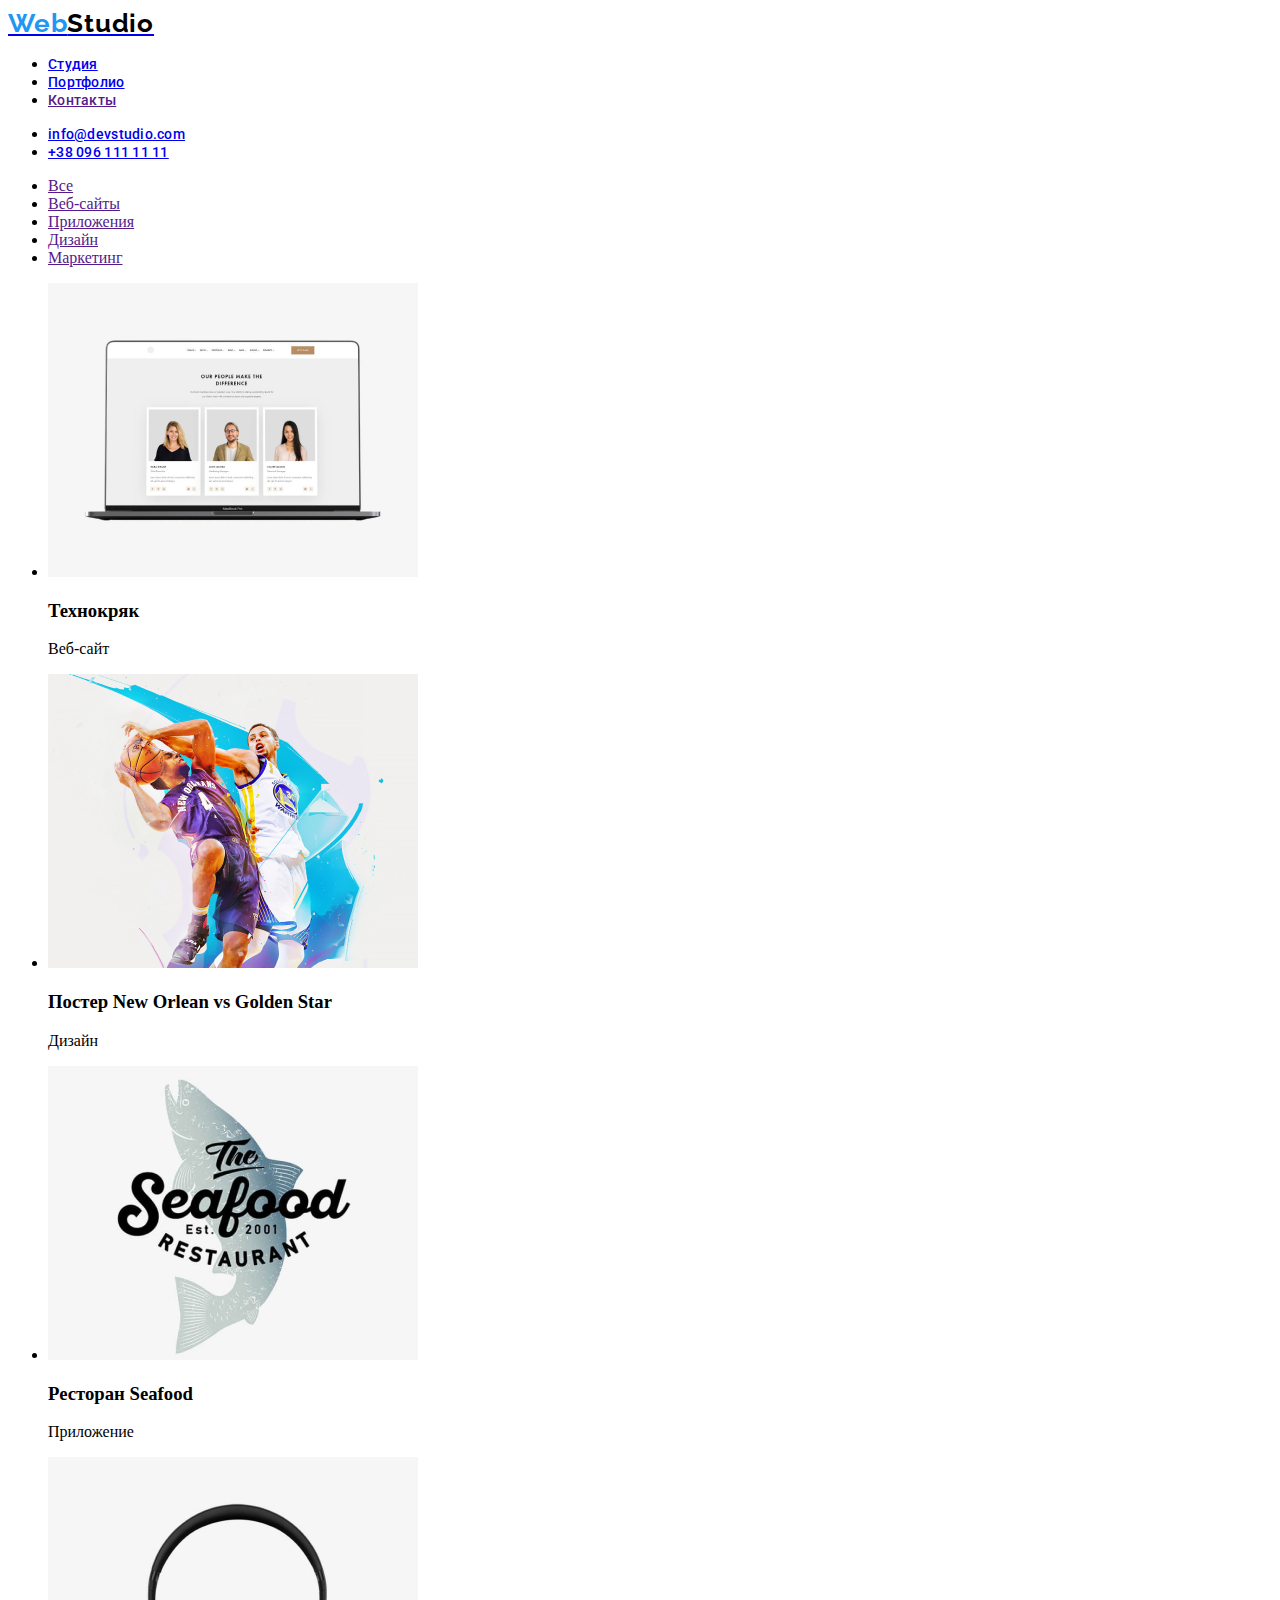
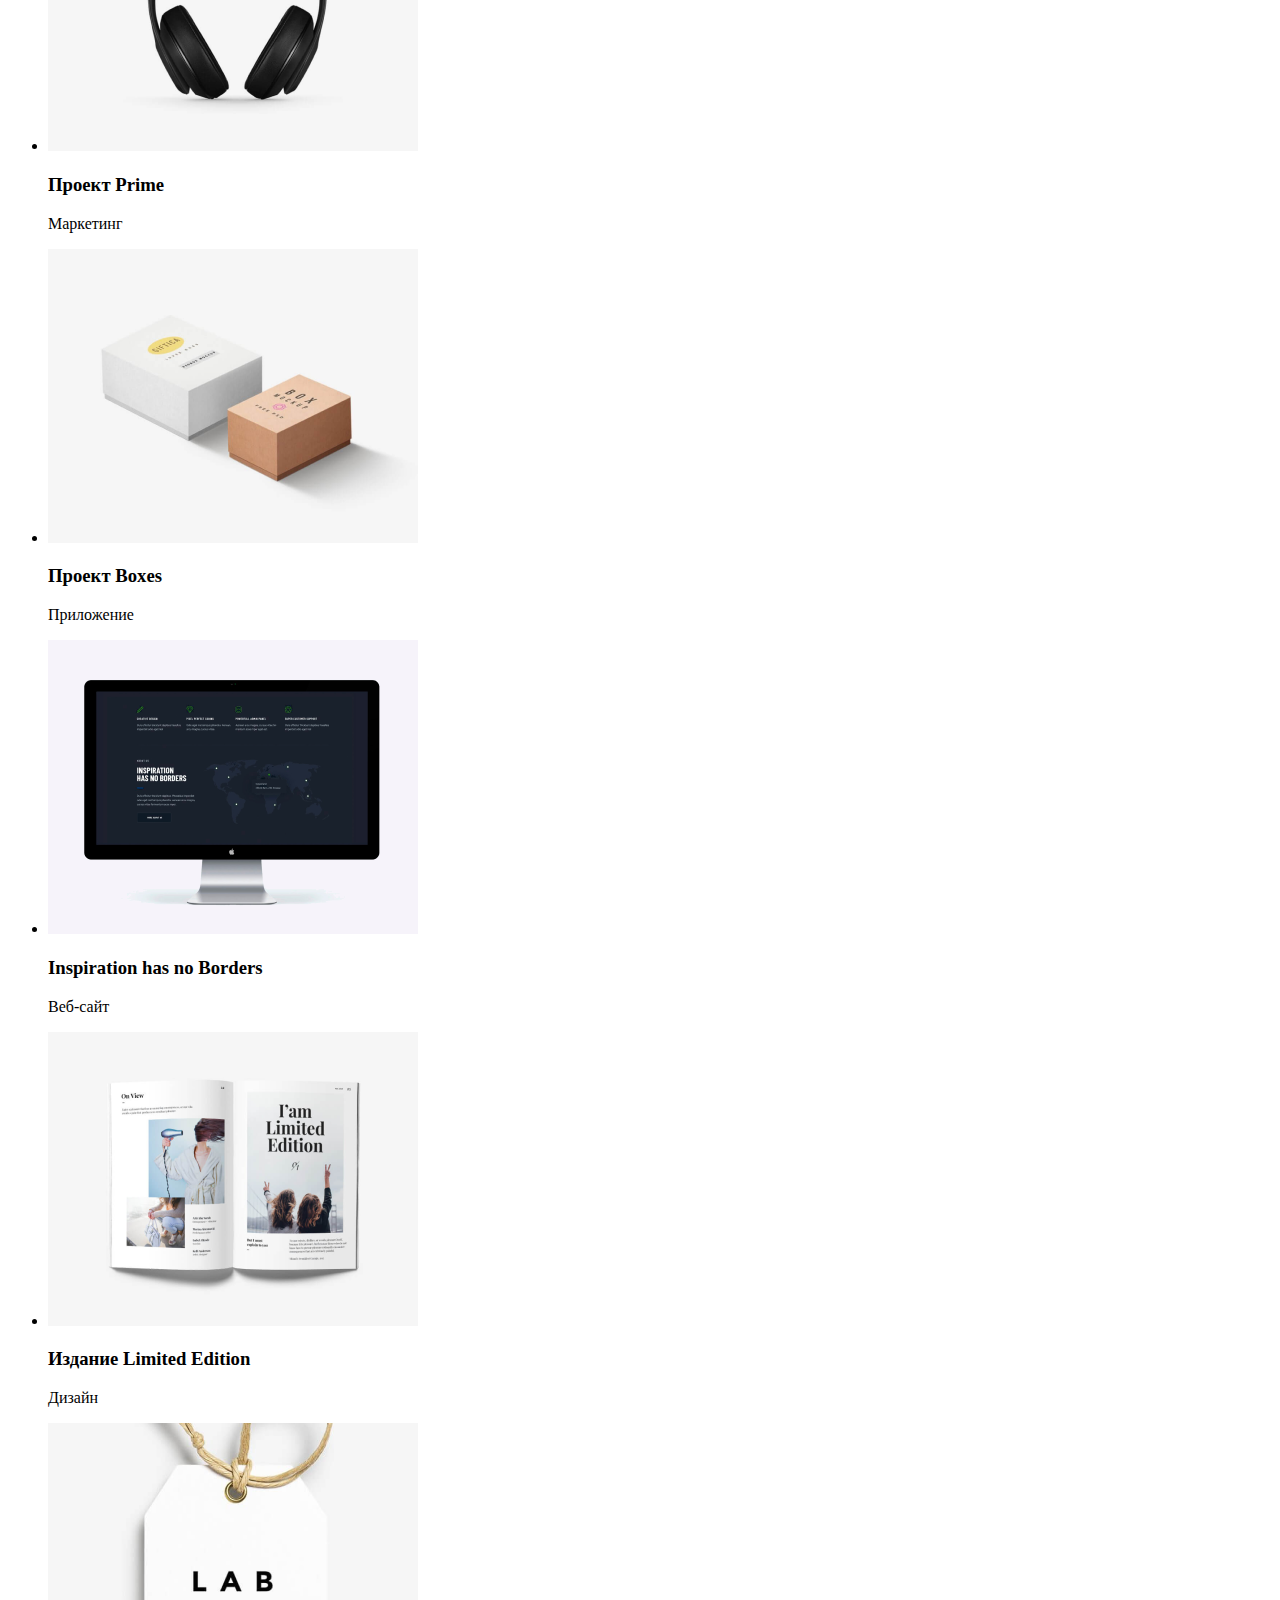
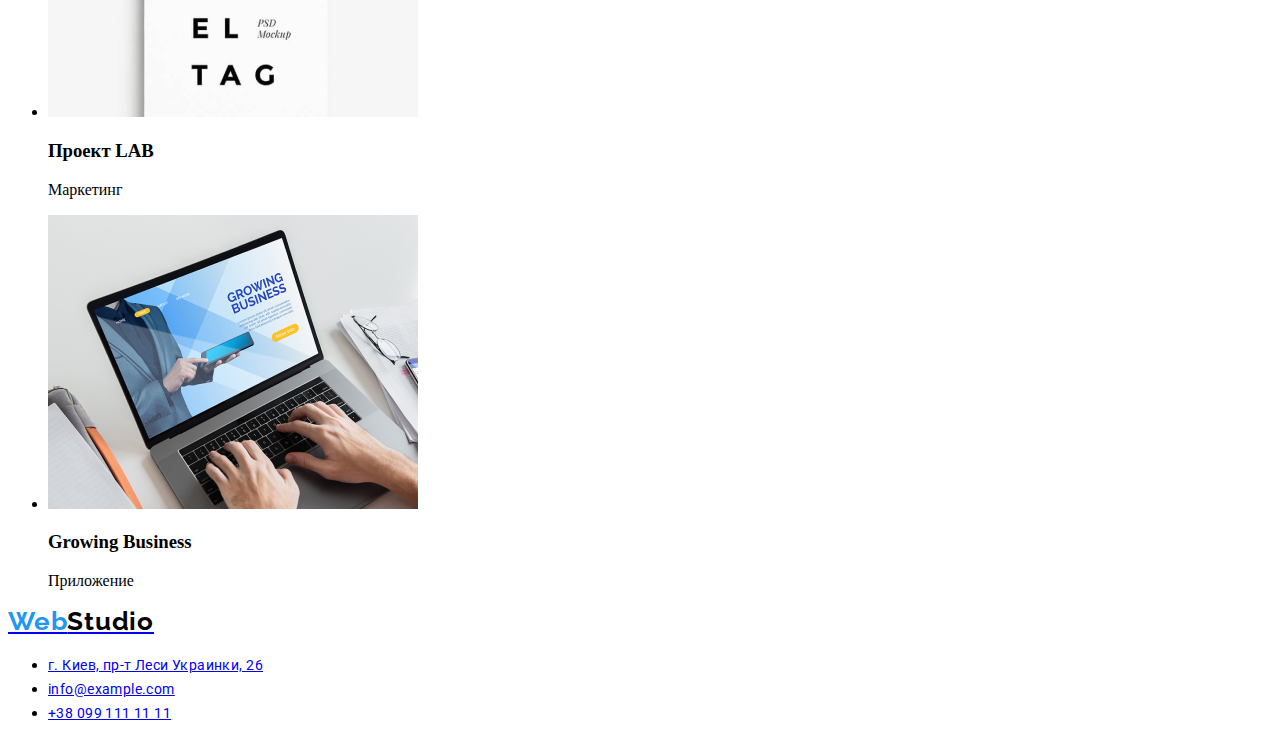
==== portfolio.html @ 630f838e "portfolio" ====
<!DOCTYPE html>
<html lang="ru">
<head>
    <meta charset="UTF-8">
    <meta name="viewport" content="width=device-width, initial-scale=1.0">
    <title>WebStudio</title>
    <link rel="preconnect" href="https://fonts.gstatic.com">
   <link href="https://fonts.googleapis.com/css2?family=Raleway:wght@700&family=Roboto:wght@400;500;700;900&display=swap" rel="stylesheet">
   <link rel="stylesheet" href="./css/styles.css">
</head>
<body>
    <!--HEADER-->
    <header class="header">
    <nav class="navigation">
         <a class="logo" href="/" aria-label="site logo"><span class="start_name">Web</span><span class="finish_name">Studio</span></a>
         <ul class="navigation_list">
            <li class="navigation_list_item">
                <a class="navigation_list_link" href="http://127.0.0.1:5500/index.html">Студия</a> 
            </li>
            <li class="navigation_list_item">
                <a class="navigation_list_link" href="http://127.0.0.1:5500/portfolio.html">Портфолио</a> 
            </li>
            <li class="navigation_list_item">
                <a class="navigation_list_link" href="">Контакты</a>
            </li>
        </ul> 
    </nav>
    <address class="address"> 
        <ul>
         <li>
            <a class="header_contact" href="mailto:info@devstudio.com">info@devstudio.com</a>
          </li>
           <li>
            <a class="header_contact" href="tel:+380961111111">+38 096 111 11 11</a>
           </li>
           </ul>
          </address>
        </header>
 <!-- Hero -->
 <main>
     <section>
         <ul>
             <li>
                 <a href="" >Все</a>
             </li>
             <li>
                 <a href="" >Веб-сайты</a>
             </li>
             <li>
                 <a href="" >Приложения</a>
             </li>
             <li>
                 <a href="" >Дизайн</a>
             </li>
             <li>
                 <a href="" >Маркетинг</a>
             </li>
         </ul>
     </section>
     <section>
         <ul>
             <li>
                 <img src="./portfolio.img/laptop.png">
                 <h3>Технокряк</h3>
                 <p>Веб-сайт</p>
             </li>
             <li>
                 <img src="./portfolio.img/men.png">
                 <h3>Постер New Orlean vs Golden Star</h3>
                 <p>Дизайн</p>
             </li>
             <li>
                 <img src="./portfolio.img/fish.png">
                 <h3>Ресторан Seafood</h3>
                 <p>Приложение</p>
             </li>
             <li>
                 <img src="./portfolio.img/headphone.png">
                 <h3>Проект Prime</h3>
                 <p>Маркетинг</p>
             </li>
             <li>
                 <img src="./portfolio.img/boxes.png">
                 <h3>Проект Boxes</h3>
                 <p>Приложение</p>
             </li>
             <li>
                 <img src="./portfolio.img/tv.png">
                 <h3>Inspiration has no Borders</h3>
                 <p>Веб-сайт</p>
             </li>
             <li>
                 <img src="./portfolio.img/book.png">
                 <h3>Издание Limited Edition</h3>
                 <p>Дизайн</p>
             </li>
             <li>
                 <img src="./portfolio.img/label.png">
                 <h3>Проект LAB</h3>
                 <p>Маркетинг</p>
             </li>
             <li>
                 <img src="./portfolio.img/laptop_hands.png">
                 <h3>Growing Business</h3>
                 <p>Приложение</p>
             </li>
         </ul>
     </section>
 </main> 
 <!--FOOTER--> 
 <footer>
    <a class="logo" href="/" aria-label="site logo"><span class="start_name">Web</span><span class="finish_name">Studio</span></a>
    <address>
        <ul>
            <li>
             <a class="location" href="https://goo.gl/maps/A77KoB1hNkbxBYEm7" target="_blank">г. Киев, пр-т Леси Украинки, 26</a>
            </li>
            <li>
            <a class="footer_contact" href="mailto:info@example.com">info@example.com</a>
            </li>
            <li>
            <a class="footer_contact" href="tel:+380991111111">+38 099 111 11 11</a>
            </li>
        </ul>
    </address>
 </footer>      
</body>
</html>
---- css/styles.css ----
:root {
    --accent-color: #2196F3;
}

/*==========header==========*/

.logo {
    font-family: 'Raleway', sans-serif;
font-weight: bold;
font-size: 26px;
line-height: 31px;
letter-spacing: 0.03em; 
} 
.start_name {
 color: #2196F3;
}
.finish_name {
    color: black;
}
.navigation_list_link {
    font-family: 'Roboto', sans-serif;
font-style: normal;
font-weight: 500;
font-size: 14px;
line-height: 16px;
letter-spacing: 0.02em;
}
.navigation_list_link:hover,
.navigation_list_link:focus {
    color: var(--accent-color);
}

.header_contact {
    font-family: 'Roboto', sans-serif;
font-weight: 500;
font-size: 14px;
line-height: 16px;
letter-spacing: 0.02em;
}
.header_contact:hover,
.header_contact:focus {
    color: var(--accent-color);
}
.address {
    font-style: normal;
}

/*==========end-header==========*/
/*==========hero==========*/

.target{
    font-family: 'Roboto', sans-serif;
font-style: normal;
font-weight: 900;
font-size: 44px;
line-height: 60px;
text-align: center;
letter-spacing: 0.06em;
text-transform: uppercase;
/* color: #FFFFFF; */
}

.modal_btn {
    font-family: 'Roboto', sans-serif;
font-style: normal;
font-weight: bold;
font-size: 16px;
line-height: 30px;
display: flex;
align-items: center;
text-align: center;
letter-spacing: 0.06em;
 color: white;
}

/*==========end-hero==========*/
/*==========about==========*/

.strengths {
    font-family: 'Roboto', sans-serif;
font-style: normal;
font-weight: bold;
font-size: 14px;
line-height: 16px;
letter-spacing: 0.03em;
text-transform: uppercase;
color: #212121;
}
.strengths_description {
    font-family: 'Roboto', sans-serif;
font-style: normal;
font-weight: normal;
font-size: 14px;
line-height: 24px;
letter-spacing: 0.03em;
color: #757575;
}

/*==========end-about==========*/
/*==========our-team==========*/

.our_work, 
.our_team
{
    font-family: 'Roboto', sans-serif;
font-style: normal;
font-weight: bold;
font-size: 36px;
line-height: 42px;
text-align: center;
letter-spacing: 0.03em;
color: #212121;
}
.person_name {
    font-family: 'Roboto', sans-serif;
font-style: normal;
font-weight: 500;
font-size: 16px;
line-height: 19px;
text-align: center;
letter-spacing: 0.03em;
color: #212121;
}
.position {
    font-family: 'Roboto', sans-serif;
font-style: normal;
font-weight: normal;
font-size: 16px;
line-height: 19px;
text-align: center;
letter-spacing: 0.03em;
color: #757575;
}

/*==========end-our-team==========*/
/*==========contact-information==========*/

.location {
    font-family: 'Roboto', sans-serif;
font-style: normal;
font-weight: normal;
font-size: 14px;
line-height: 24px;
letter-spacing: 0.03em;
/* color: #FFFFFF; */
}
.footer_contact {
    font-family: 'Roboto', sans-serif;
font-style: normal;
font-weight: normal;
font-size: 14px;
line-height: 24px;
letter-spacing: 0.03em;
/* color: rgba(255, 255, 255, 0.6); */
}

/*==========end-contact-information==========*/
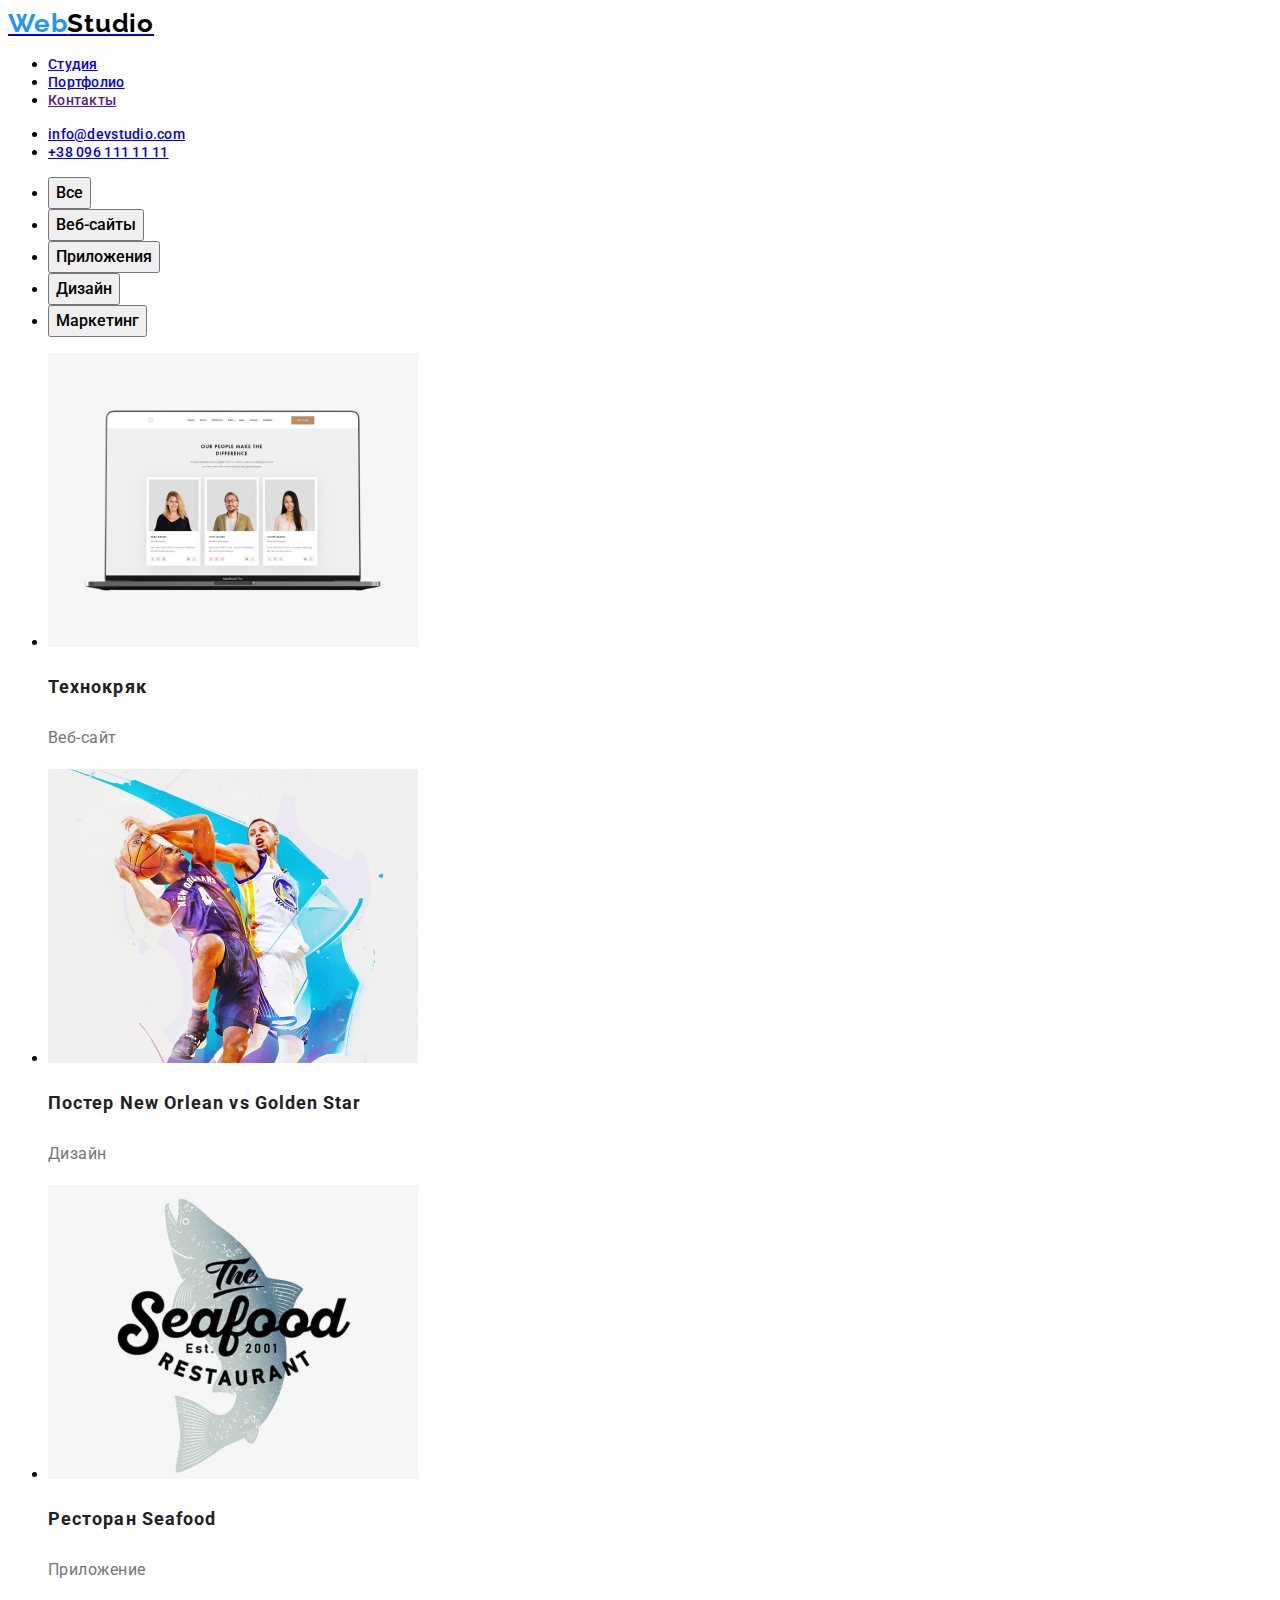
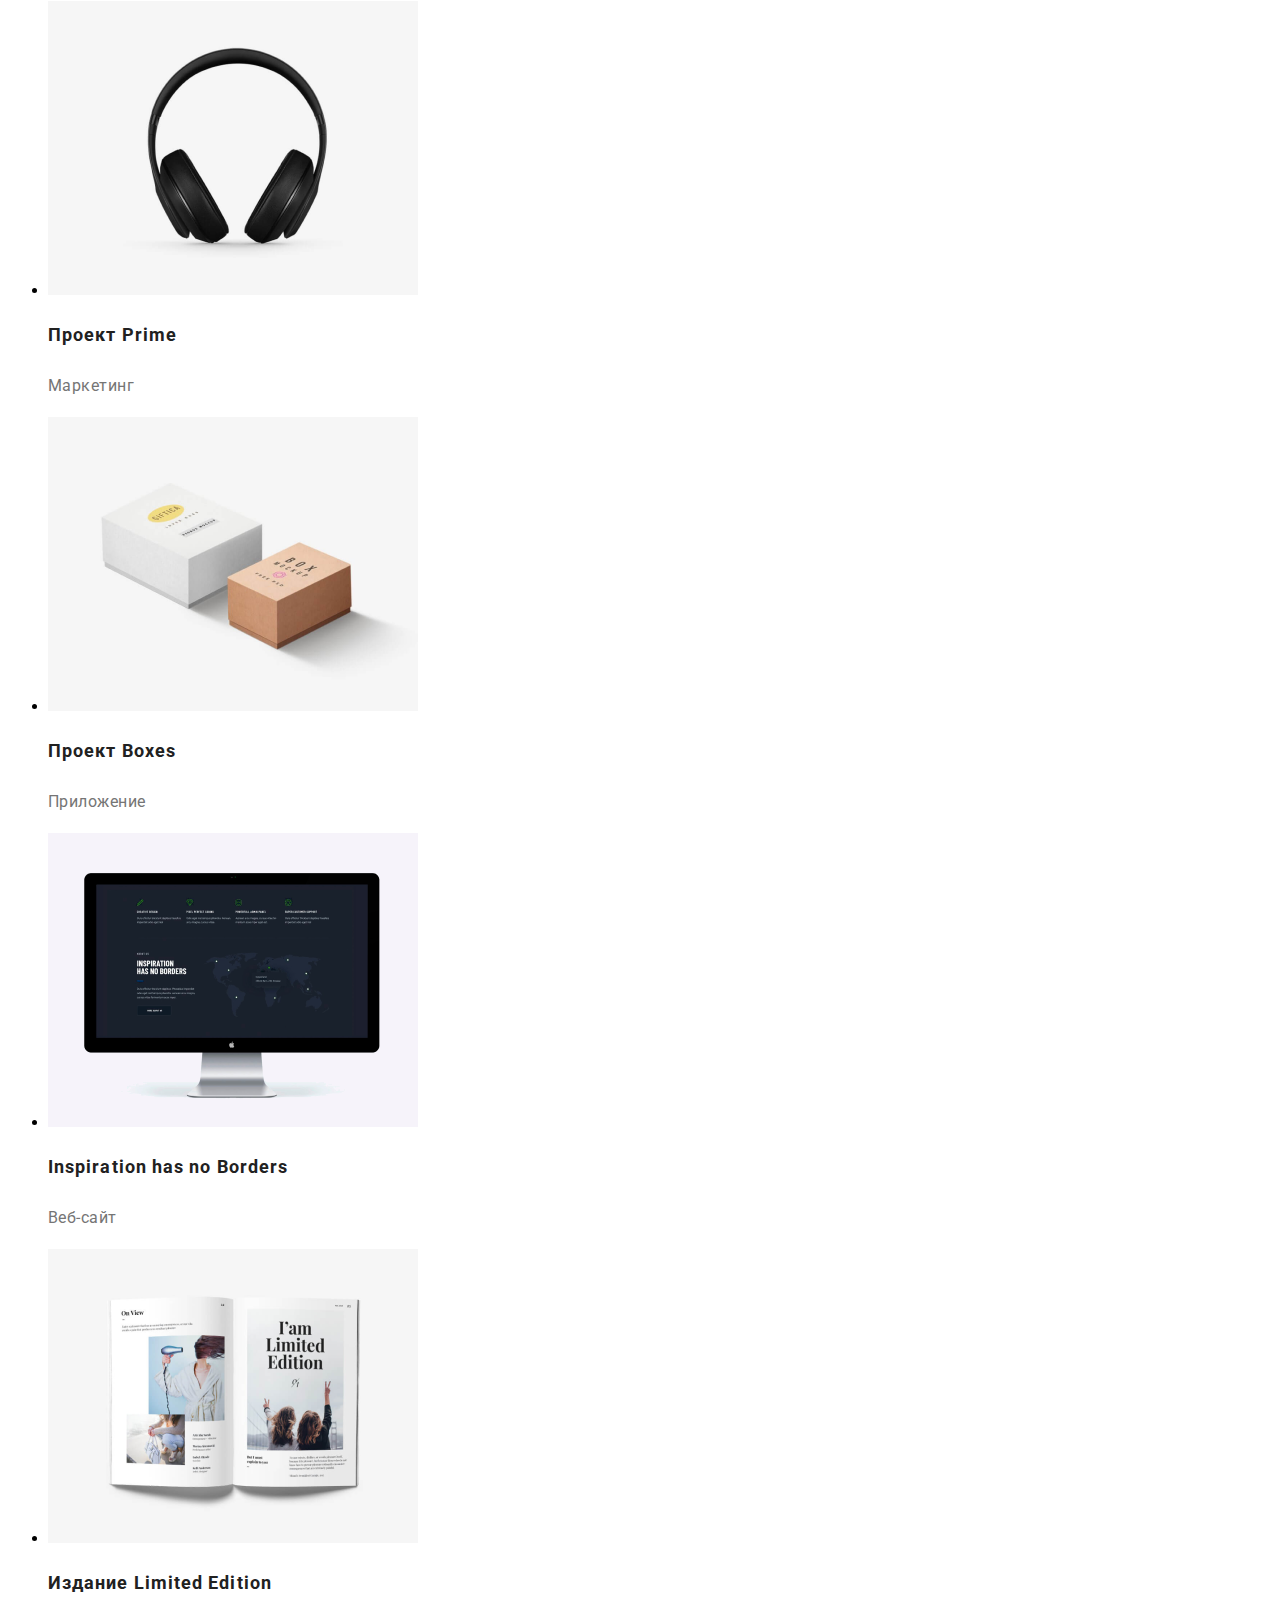
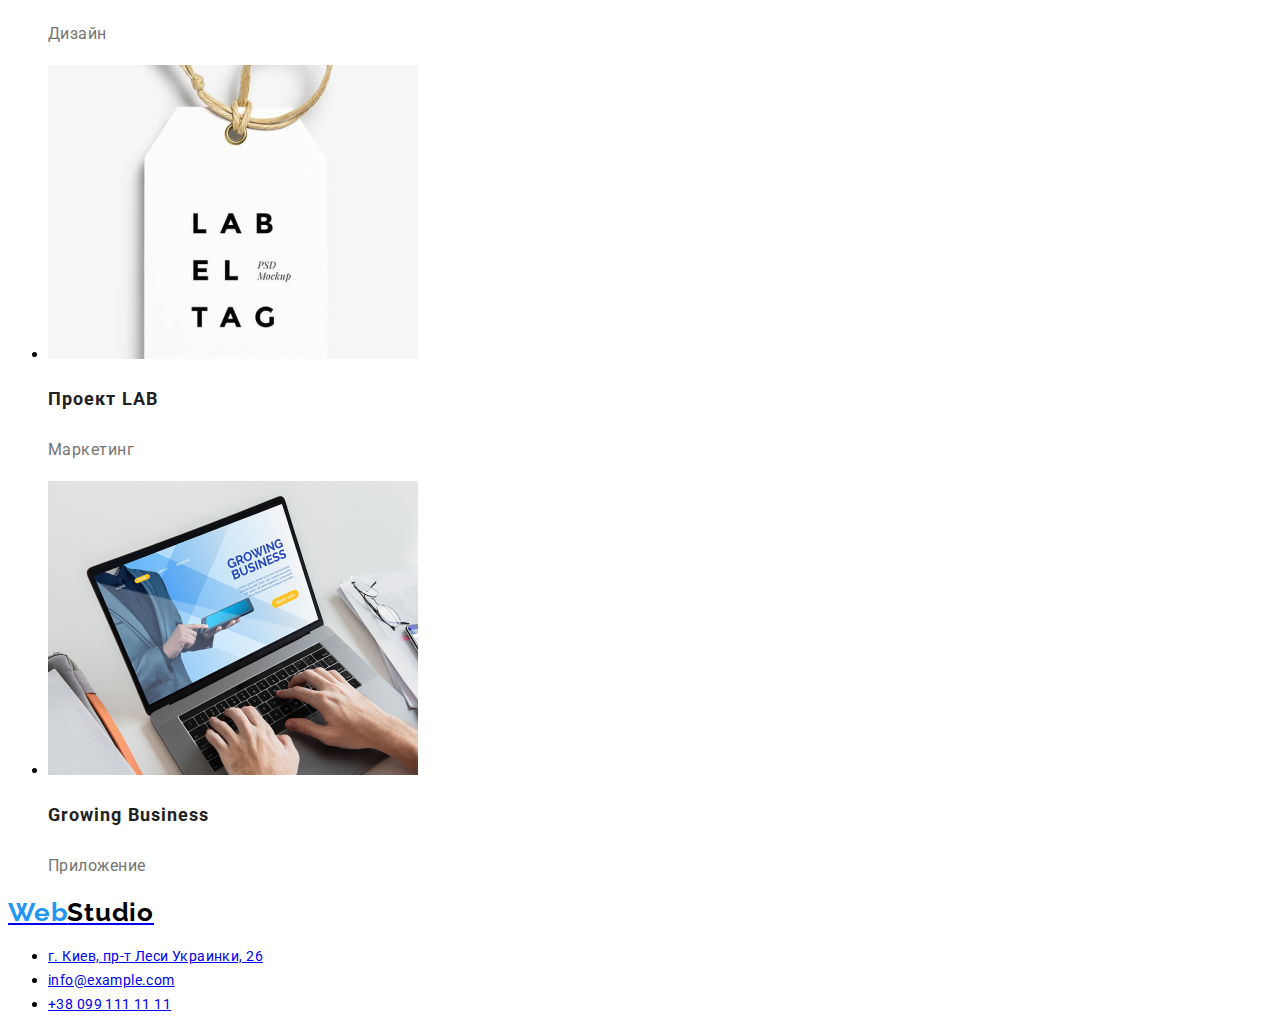
==== commit 315cdbc5: "portfolio" ====
--- a/portfolio.html
+++ b/portfolio.html
@@ -41,68 +41,68 @@
      <section>
          <ul>
              <li>
-                 <a href="" >Все</a>
+                 <button class="buttons" type="button" >Все</button>
              </li>
              <li>
-                 <a href="" >Веб-сайты</a>
+                 <button class="buttons" type="button" >Веб-сайты</button>
              </li>
              <li>
-                 <a href="" >Приложения</a>
+                 <button class="buttons" type="button" >Приложения</button>
              </li>
              <li>
-                 <a href="" >Дизайн</a>
+                 <button class="buttons" type="button" >Дизайн</button>
              </li>
              <li>
-                 <a href="" >Маркетинг</a>
+                 <button class="buttons" type="button" >Маркетинг</button>
              </li>
          </ul>
      </section>
      <section>
          <ul>
              <li>
-                 <img src="./portfolio.img/laptop.png">
-                 <h3>Технокряк</h3>
-                 <p>Веб-сайт</p>
+                 <img src="./images/portfolio.img/laptop.png" alt="open_laptop" width="370" height="294">
+                 <h3 class="project_name">Технокряк</h3>
+                 <p class="direction_of_work">Веб-сайт</p>
              </li>
              <li>
-                 <img src="./portfolio.img/men.png">
-                 <h3>Постер New Orlean vs Golden Star</h3>
-                 <p>Дизайн</p>
+                 <img src="./images/portfolio.img/men.png" alt="men_play" width="370" height="294">
+                 <h3 class="project_name">Постер New Orlean vs Golden Star</h3>
+                 <p class="direction_of_work">Дизайн</p>
              </li>
              <li>
-                 <img src="./portfolio.img/fish.png">
-                 <h3>Ресторан Seafood</h3>
-                 <p>Приложение</p>
+                 <img src="./images/portfolio.img/fish.png" alt="restaurant_logo" width="370" height="294">
+                 <h3 class="project_name">Ресторан Seafood</h3>
+                 <p class="direction_of_work">Приложение</p>
              </li>
              <li>
-                 <img src="./portfolio.img/headphone.png">
-                 <h3>Проект Prime</h3>
-                 <p>Маркетинг</p>
+                 <img src="./images/portfolio.img/headphone.png" alt="big_headphone" width="370" height="294">
+                 <h3 class="project_name">Проект Prime</h3>
+                 <p class="direction_of_work">Маркетинг</p>
              </li>
              <li>
-                 <img src="./portfolio.img/boxes.png">
-                 <h3>Проект Boxes</h3>
-                 <p>Приложение</p>
+                 <img src="./images/portfolio.img/boxes.png" alt="two_boxes" width="370" height="294">
+                 <h3 class="project_name">Проект Boxes</h3>
+                 <p class="direction_of_work">Приложение</p>
              </li>
              <li>
-                 <img src="./portfolio.img/tv.png">
-                 <h3>Inspiration has no Borders</h3>
-                 <p>Веб-сайт</p>
+                 <img src="./images/portfolio.img/tv.png" alt="black_tv" width="370" height="294">
+                 <h3 class="project_name">Inspiration has no Borders</h3>
+                 <p class="direction_of_work">Веб-сайт</p>
              </li>
              <li>
-                 <img src="./portfolio.img/book.png">
-                 <h3>Издание Limited Edition</h3>
-                 <p>Дизайн</p>
+                 <img src="./images/portfolio.img/book.png" alt="open_book" width="370" height="294">
+                 <h3 class="project_name">Издание Limited Edition</h3>
+                 <p class="direction_of_work">Дизайн</p>
              </li>
              <li>
-                 <img src="./portfolio.img/label.png">
-                 <h3>Проект LAB</h3>
-                 <p>Маркетинг</p>
+                 <img src="./images/portfolio.img/label.png" alt="white_label" width="370" height="294">
+                 <h3 class="project_name">Проект LAB</h3>
+                 <p class="direction_of_work">Маркетинг</p>
              </li>
              <li>
-                 <img src="./portfolio.img/laptop_hands.png">
-                 <h3>Growing Business</h3>
-                 <p>Приложение</p>
+                 <img src="./images/portfolio.img/laptop_hands.png" alt="work_on_laptop" width="370" height="294">
+                 <h3 class="project_name">Growing Business</h3>
+                 <p class="direction_of_work">Приложение</p>
              </li>
          </ul>
      </section>
--- a/css/styles.css
+++ b/css/styles.css
@@ -71,6 +71,36 @@
 text-align: center;
 letter-spacing: 0.06em;
  color: white;
+}
+/* portfolio.html */
+.buttons {
+    font-family: 'Roboto', sans-serif;
+font-style: normal;
+font-weight: 500;
+font-size: 16px;
+line-height: 26px;
+}
+.buttons:hover,
+.buttons:focus {
+color: #FFFFFF; 
+}
+.project_name {
+    font-family: 'Roboto', sans-serif;
+font-style: normal;
+font-weight: bold;
+font-size: 18px;
+line-height: 36px;
+letter-spacing: 0.06em;
+color: #212121;
+}
+.direction_of_work {
+    font-family: 'Roboto', sans-serif;
+font-style: normal;
+font-weight: normal;
+font-size: 16px;
+line-height: 30px;
+letter-spacing: 0.03em;
+color: #757575;
 }
 
 /*==========end-hero==========*/
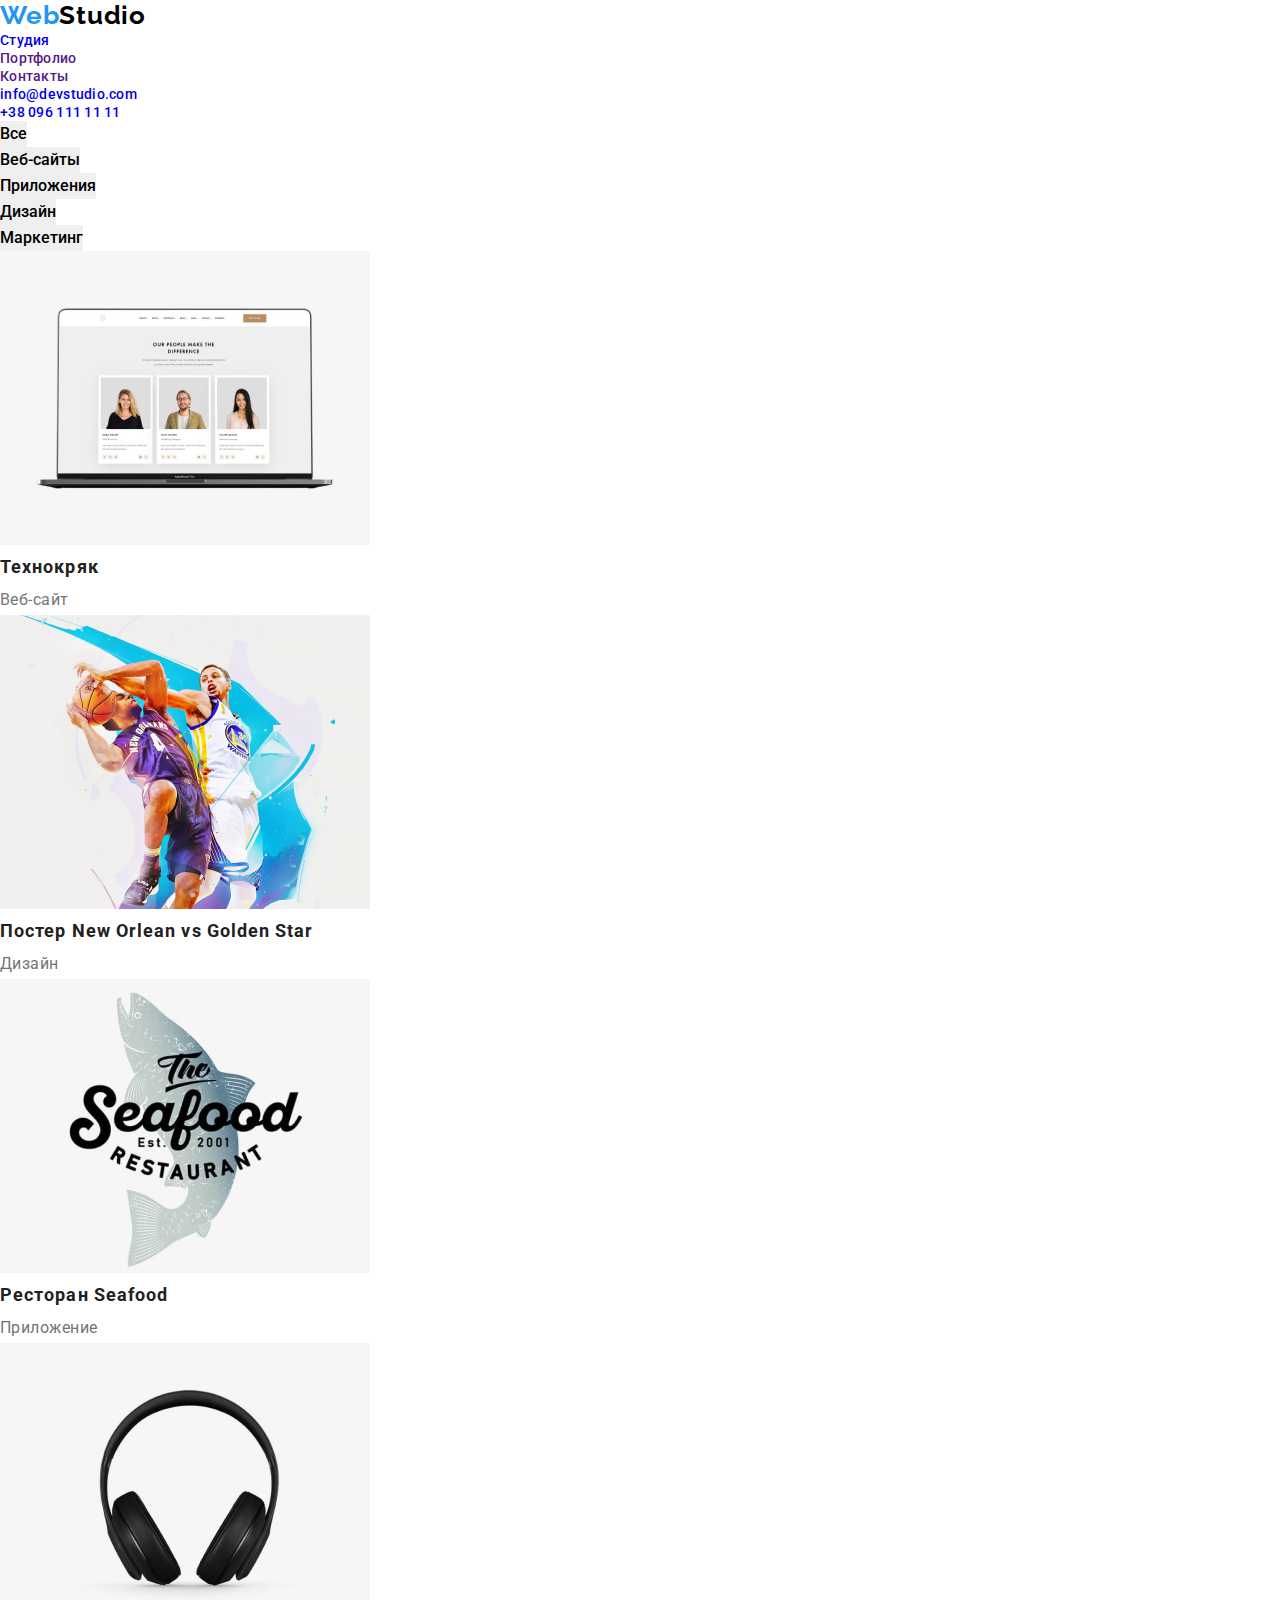
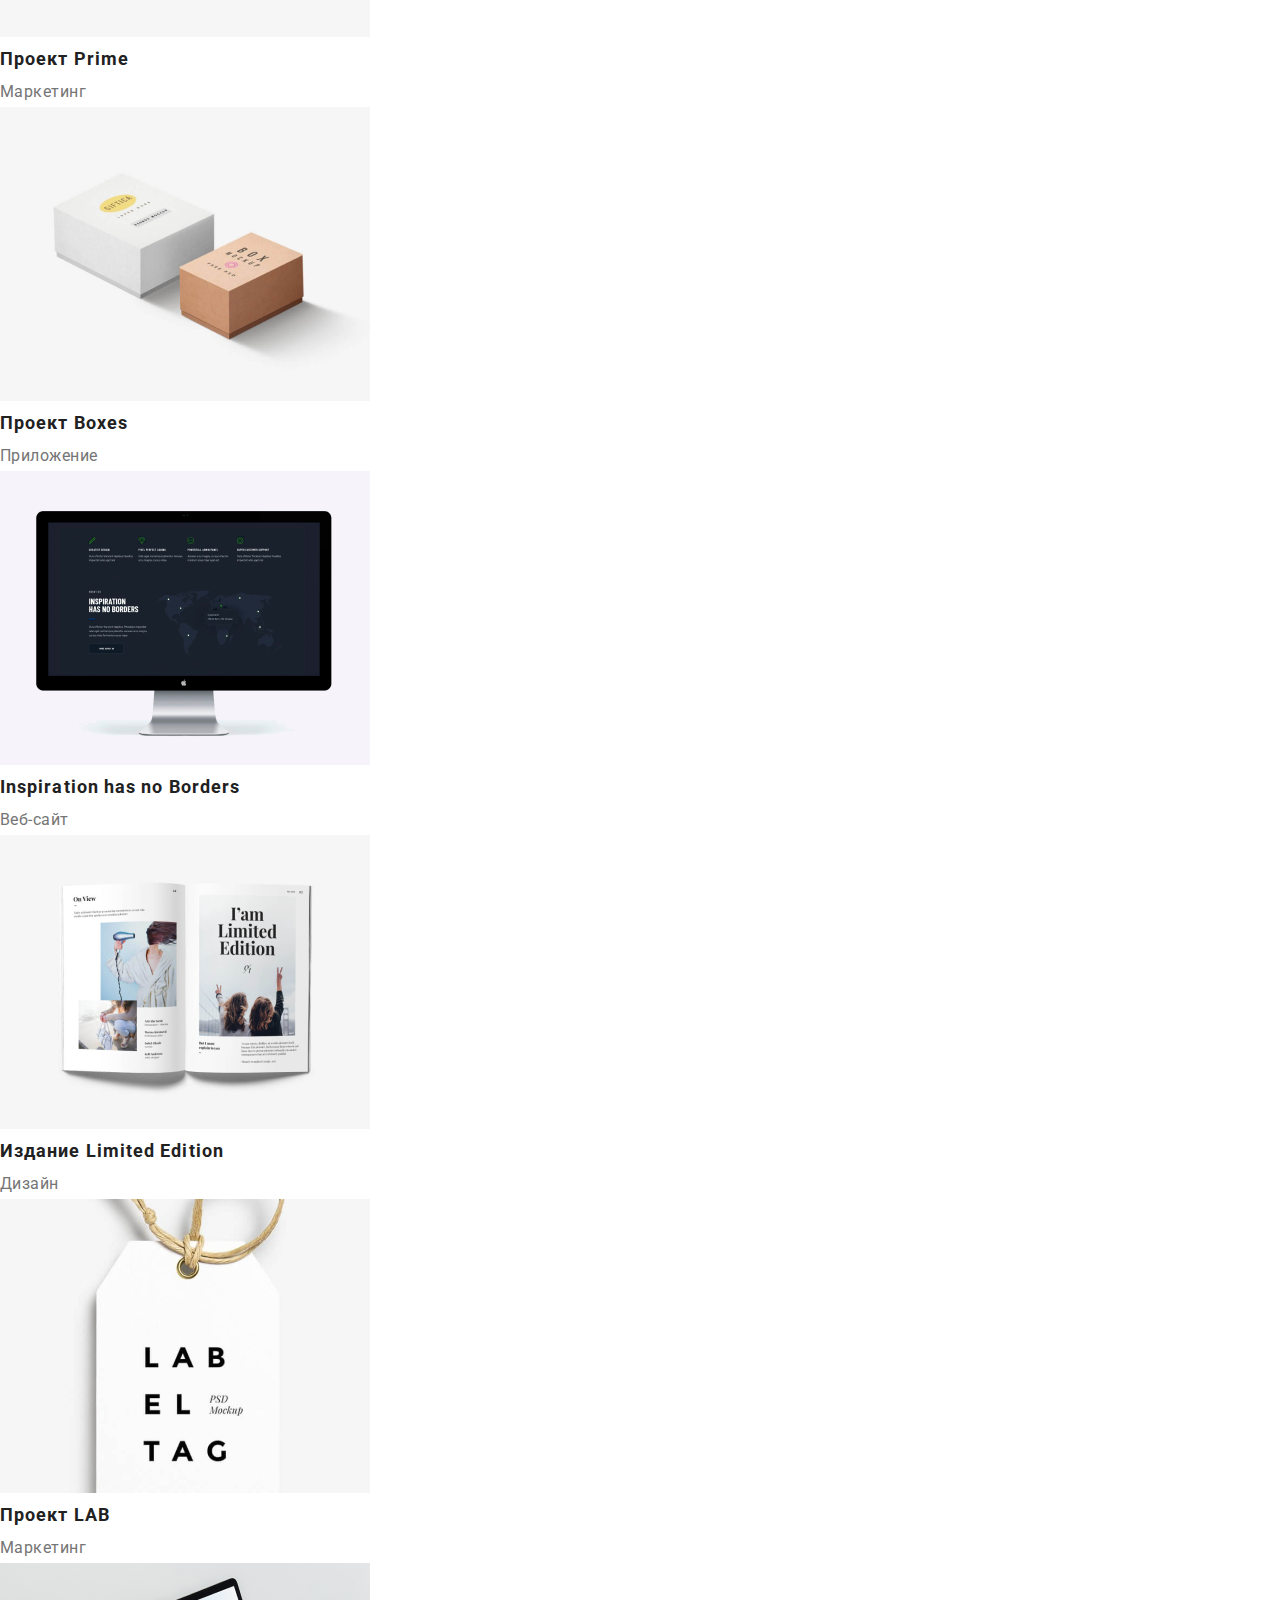
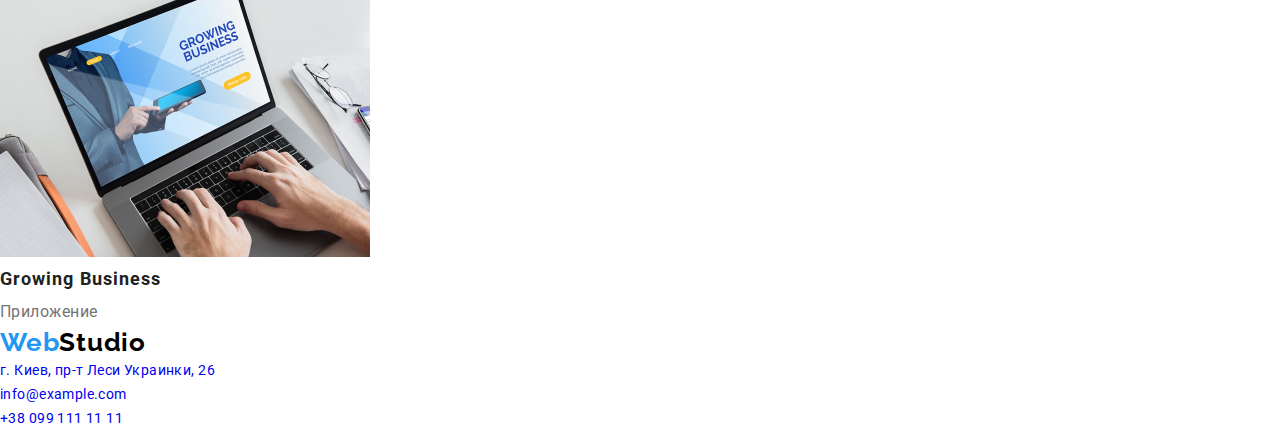
==== commit 6ddf64f7: "href" ====
--- a/portfolio.html
+++ b/portfolio.html
@@ -15,10 +15,10 @@
          <a class="logo" href="/" aria-label="site logo"><span class="start_name">Web</span><span class="finish_name">Studio</span></a>
          <ul class="navigation_list">
             <li class="navigation_list_item">
-                <a class="navigation_list_link" href="http://127.0.0.1:5500/index.html">Студия</a> 
+                <a class="navigation_list_link" href="https://0407-pavel.github.io/goit-markup-hw-02/">Студия</a> 
             </li>
             <li class="navigation_list_item">
-                <a class="navigation_list_link" href="http://127.0.0.1:5500/portfolio.html">Портфолио</a> 
+                <a class="navigation_list_link" href="">Портфолио</a> 
             </li>
             <li class="navigation_list_item">
                 <a class="navigation_list_link" href="">Контакты</a>
--- a/css/styles.css
+++ b/css/styles.css
@@ -1,3 +1,11 @@
+*{
+    padding: 0;
+    border: 0;
+    margin: 0;
+}
+a{
+    text-decoration: none;
+}
 :root {
     --accent-color: #2196F3;
 }
@@ -83,6 +91,10 @@
 .buttons:hover,
 .buttons:focus {
 color: #FFFFFF; 
+}
+.buttons:hover,
+.buttons:focus {
+    background-color: #2196F3;
 }
 .project_name {
     font-family: 'Roboto', sans-serif;
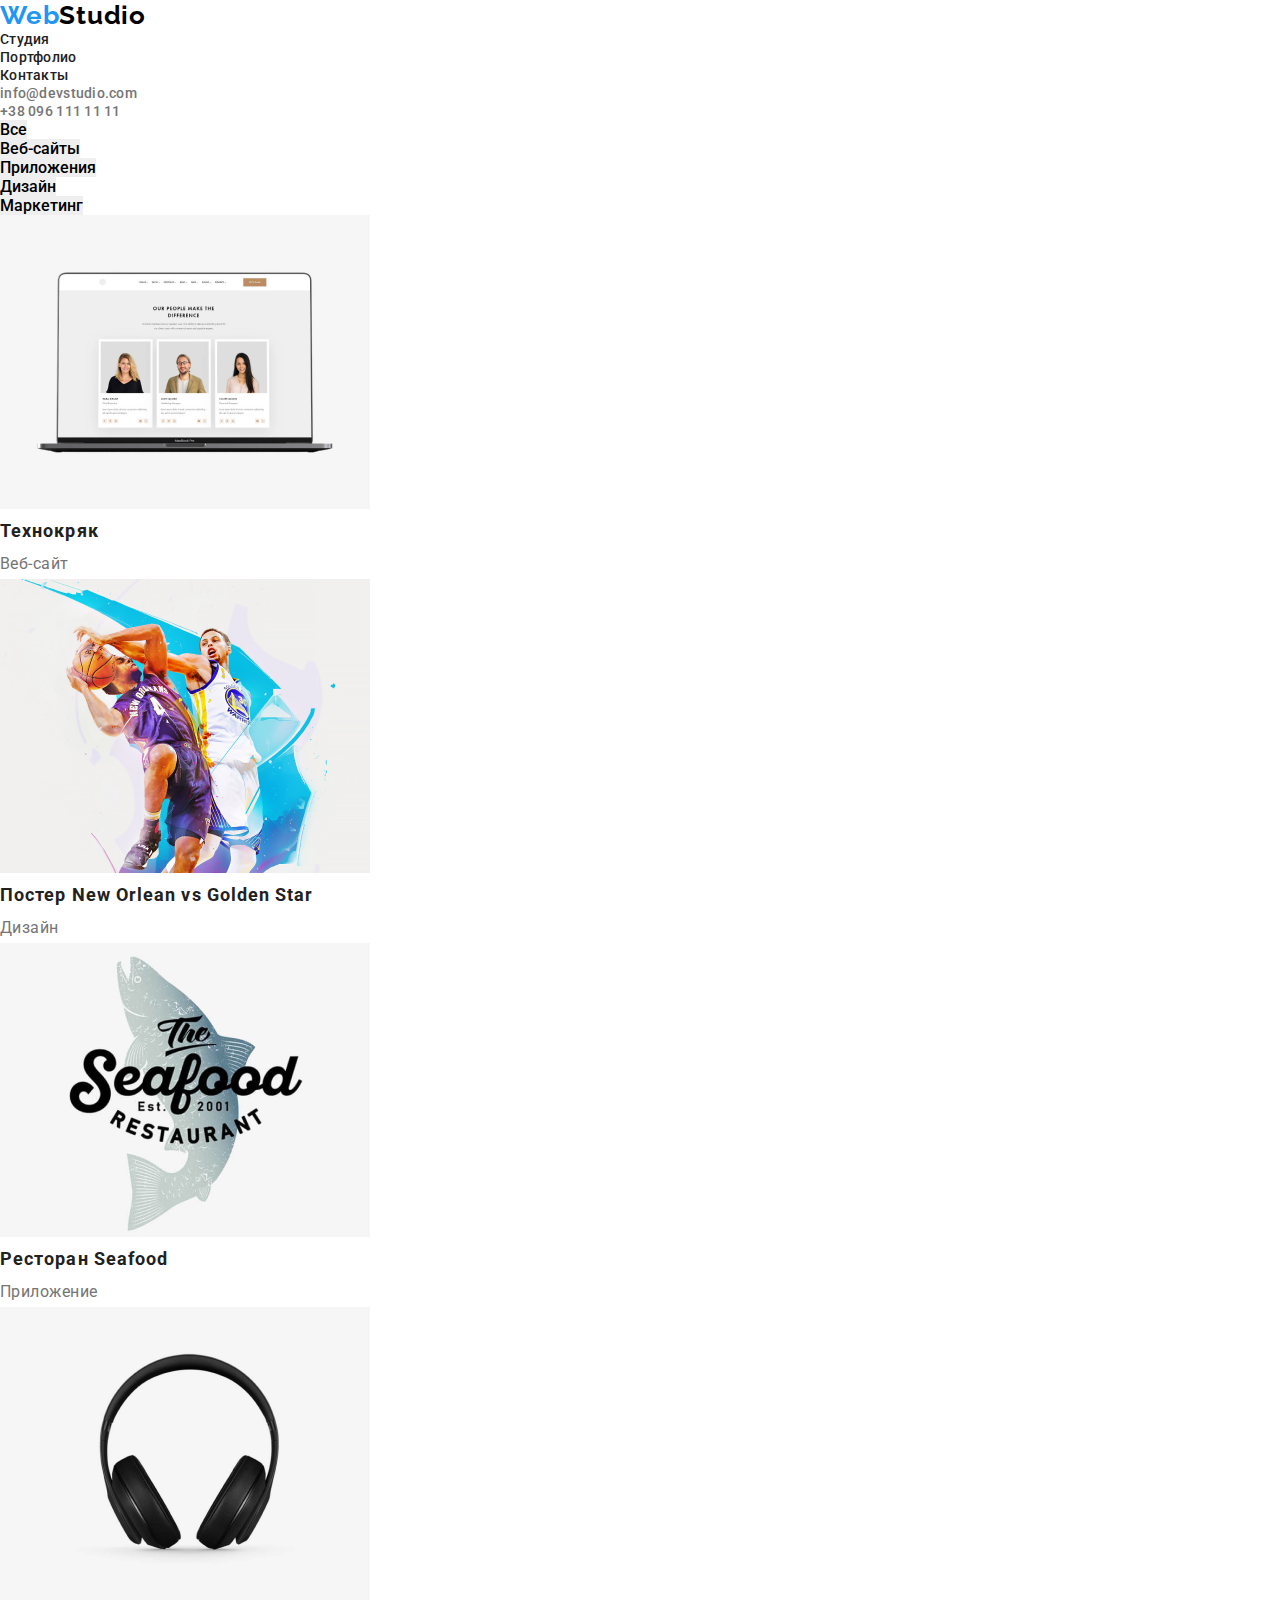
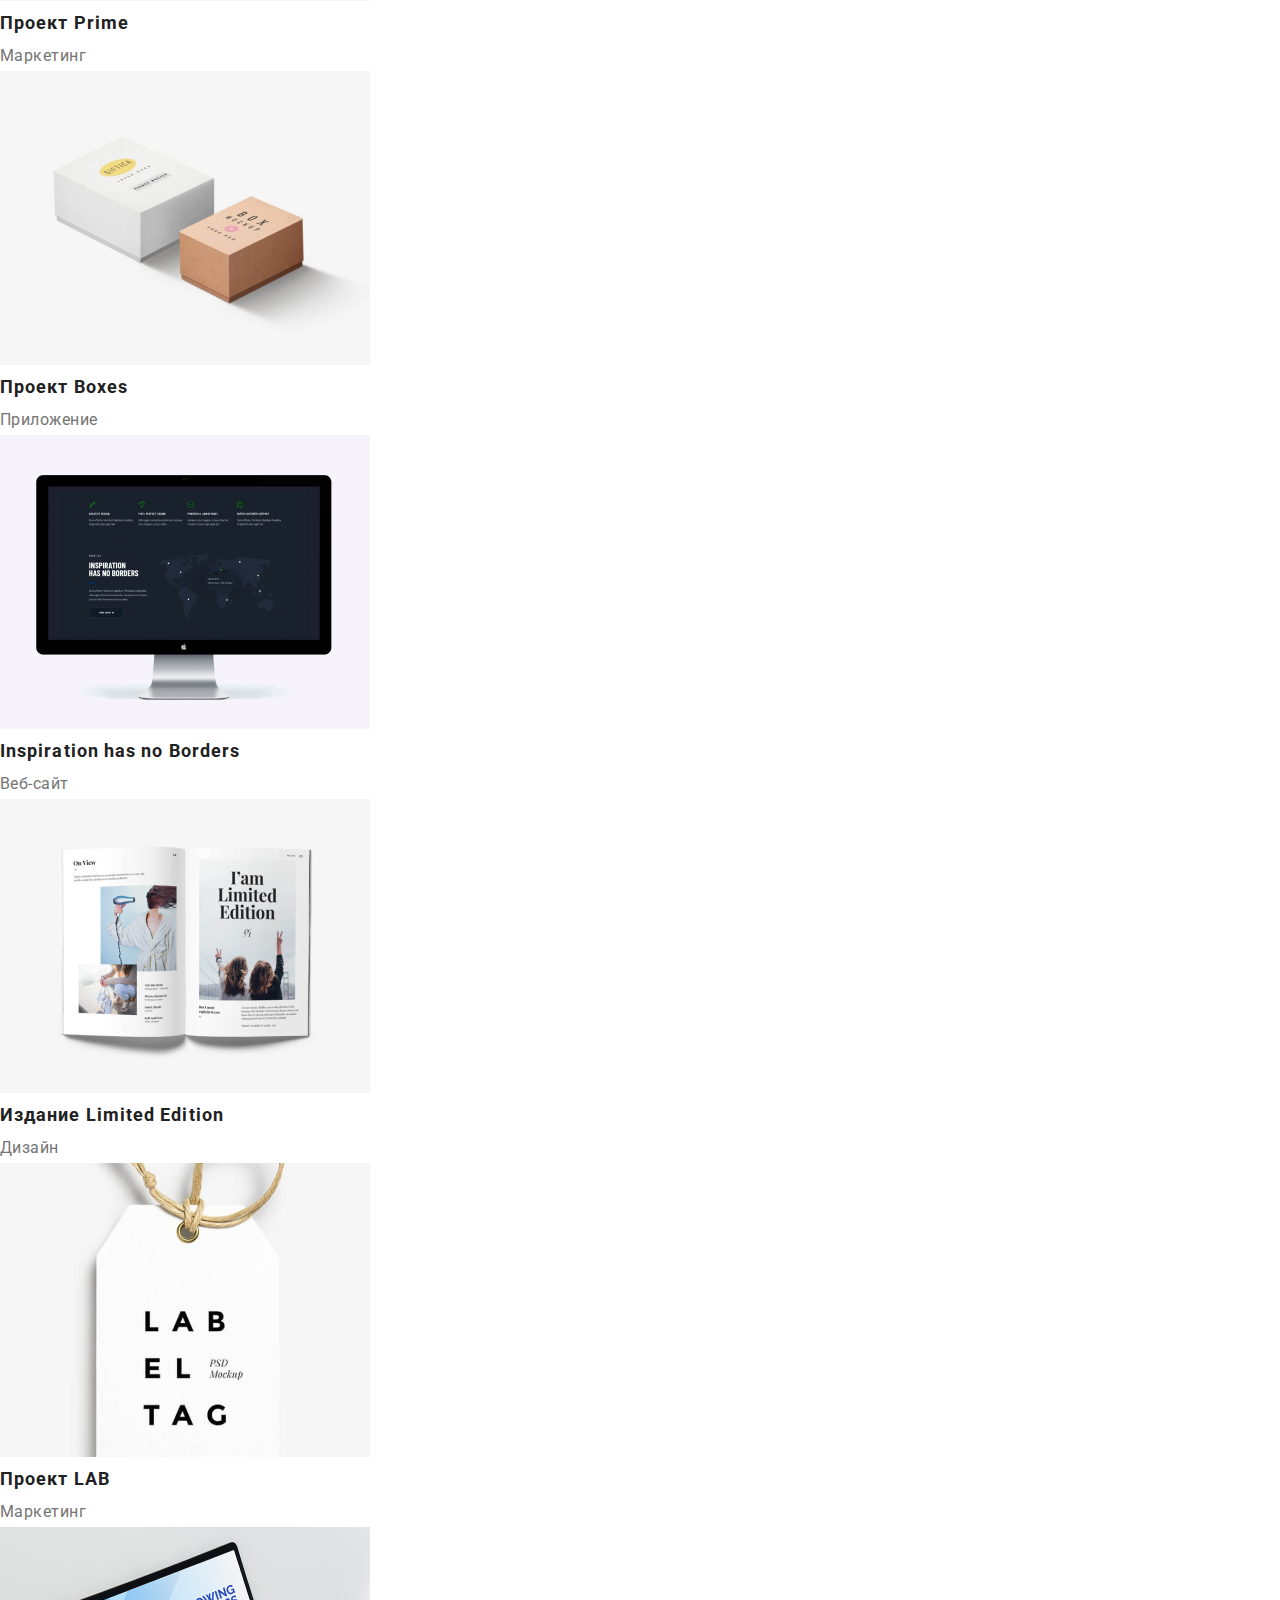
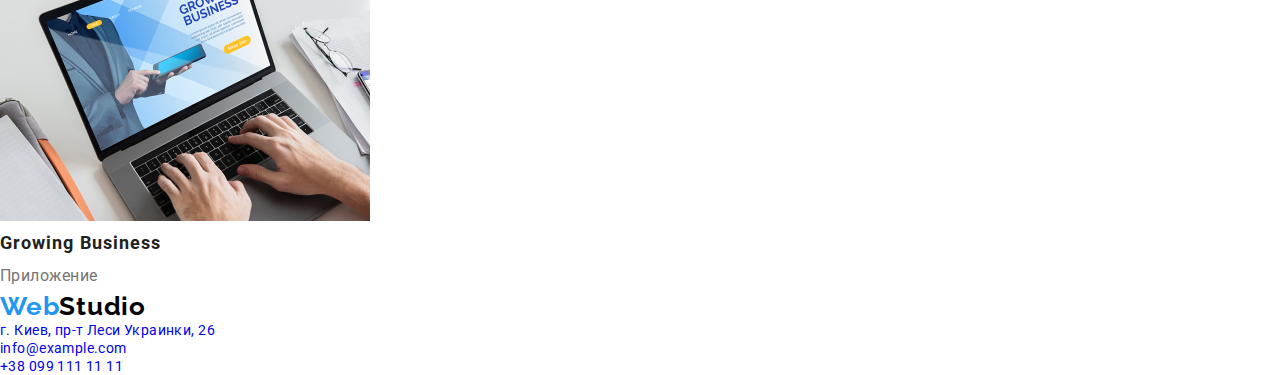
==== commit acbd8e35: "fixed" ====
--- a/portfolio.html
+++ b/portfolio.html
@@ -15,10 +15,10 @@
          <a class="logo" href="/" aria-label="site logo"><span class="start_name">Web</span><span class="finish_name">Studio</span></a>
          <ul class="navigation_list">
             <li class="navigation_list_item">
-                <a class="navigation_list_link" href="https://0407-pavel.github.io/goit-markup-hw-02/">Студия</a> 
+                <a class="navigation_list_link" href="./index.html">Студия</a> 
             </li>
             <li class="navigation_list_item">
-                <a class="navigation_list_link" href="">Портфолио</a> 
+                <a class="navigation_list_link" href="./portfolio.html">Портфолио</a> 
             </li>
             <li class="navigation_list_item">
                 <a class="navigation_list_link" href="">Контакты</a>
--- a/css/styles.css
+++ b/css/styles.css
@@ -16,7 +16,7 @@
     font-family: 'Raleway', sans-serif;
 font-weight: bold;
 font-size: 26px;
-line-height: 31px;
+line-height: 1,192;
 letter-spacing: 0.03em; 
 } 
 .start_name {
@@ -30,8 +30,10 @@
 font-style: normal;
 font-weight: 500;
 font-size: 14px;
-line-height: 16px;
+line-height: 1,142;
 letter-spacing: 0.02em;
+color: #212121;
+;
 }
 .navigation_list_link:hover,
 .navigation_list_link:focus {
@@ -42,8 +44,10 @@
     font-family: 'Roboto', sans-serif;
 font-weight: 500;
 font-size: 14px;
-line-height: 16px;
+line-height: 1,142;
 letter-spacing: 0.02em;
+color: #757575;
+
 }
 .header_contact:hover,
 .header_contact:focus {
@@ -61,7 +65,7 @@
 font-style: normal;
 font-weight: 900;
 font-size: 44px;
-line-height: 60px;
+line-height: 1,363;
 text-align: center;
 letter-spacing: 0.06em;
 text-transform: uppercase;
@@ -73,7 +77,7 @@
 font-style: normal;
 font-weight: bold;
 font-size: 16px;
-line-height: 30px;
+line-height: 1,875;
 display: flex;
 align-items: center;
 text-align: center;
@@ -86,7 +90,7 @@
 font-style: normal;
 font-weight: 500;
 font-size: 16px;
-line-height: 26px;
+line-height: 1,625;
 }
 .buttons:hover,
 .buttons:focus {
@@ -101,7 +105,7 @@
 font-style: normal;
 font-weight: bold;
 font-size: 18px;
-line-height: 36px;
+line-height: 2;
 letter-spacing: 0.06em;
 color: #212121;
 }
@@ -123,17 +127,17 @@
 font-style: normal;
 font-weight: bold;
 font-size: 14px;
-line-height: 16px;
+line-height: 1,875;
 letter-spacing: 0.03em;
 text-transform: uppercase;
 color: #212121;
 }
 .strengths_description {
-    font-family: 'Roboto', sans-serif;
-font-style: normal;
-font-weight: normal;
-font-size: 14px;
-line-height: 24px;
+    font-family: Roboto;
+font-style: normal;
+font-weight: 400;
+font-size: 14px;
+line-height: 1,714;
 letter-spacing: 0.03em;
 color: #757575;
 }
@@ -148,7 +152,7 @@
 font-style: normal;
 font-weight: bold;
 font-size: 36px;
-line-height: 42px;
+line-height: 1,166;
 text-align: center;
 letter-spacing: 0.03em;
 color: #212121;
@@ -158,7 +162,7 @@
 font-style: normal;
 font-weight: 500;
 font-size: 16px;
-line-height: 19px;
+line-height: 1,187;
 text-align: center;
 letter-spacing: 0.03em;
 color: #212121;
@@ -168,7 +172,7 @@
 font-style: normal;
 font-weight: normal;
 font-size: 16px;
-line-height: 19px;
+line-height: 1,187;
 text-align: center;
 letter-spacing: 0.03em;
 color: #757575;
@@ -180,20 +184,20 @@
 .location {
     font-family: 'Roboto', sans-serif;
 font-style: normal;
+font-weight: 400;
+font-size: 14px;
+line-height: 1,714;
+letter-spacing: 0.03em;
+/* color: #FFFFFF; */
+}
+.footer_contact {
+    font-family: 'Roboto', sans-serif;
+font-style: normal;
 font-weight: normal;
 font-size: 14px;
-line-height: 24px;
-letter-spacing: 0.03em;
-/* color: #FFFFFF; */
-}
-.footer_contact {
-    font-family: 'Roboto', sans-serif;
-font-style: normal;
-font-weight: normal;
-font-size: 14px;
-line-height: 24px;
-letter-spacing: 0.03em;
-/* color: rgba(255, 255, 255, 0.6); */
+line-height: 1,714;
+letter-spacing: 0.03em;
+/* color: rgba(255, 255, 255, 0.6); */ 
 }
 
 /*==========end-contact-information==========*/